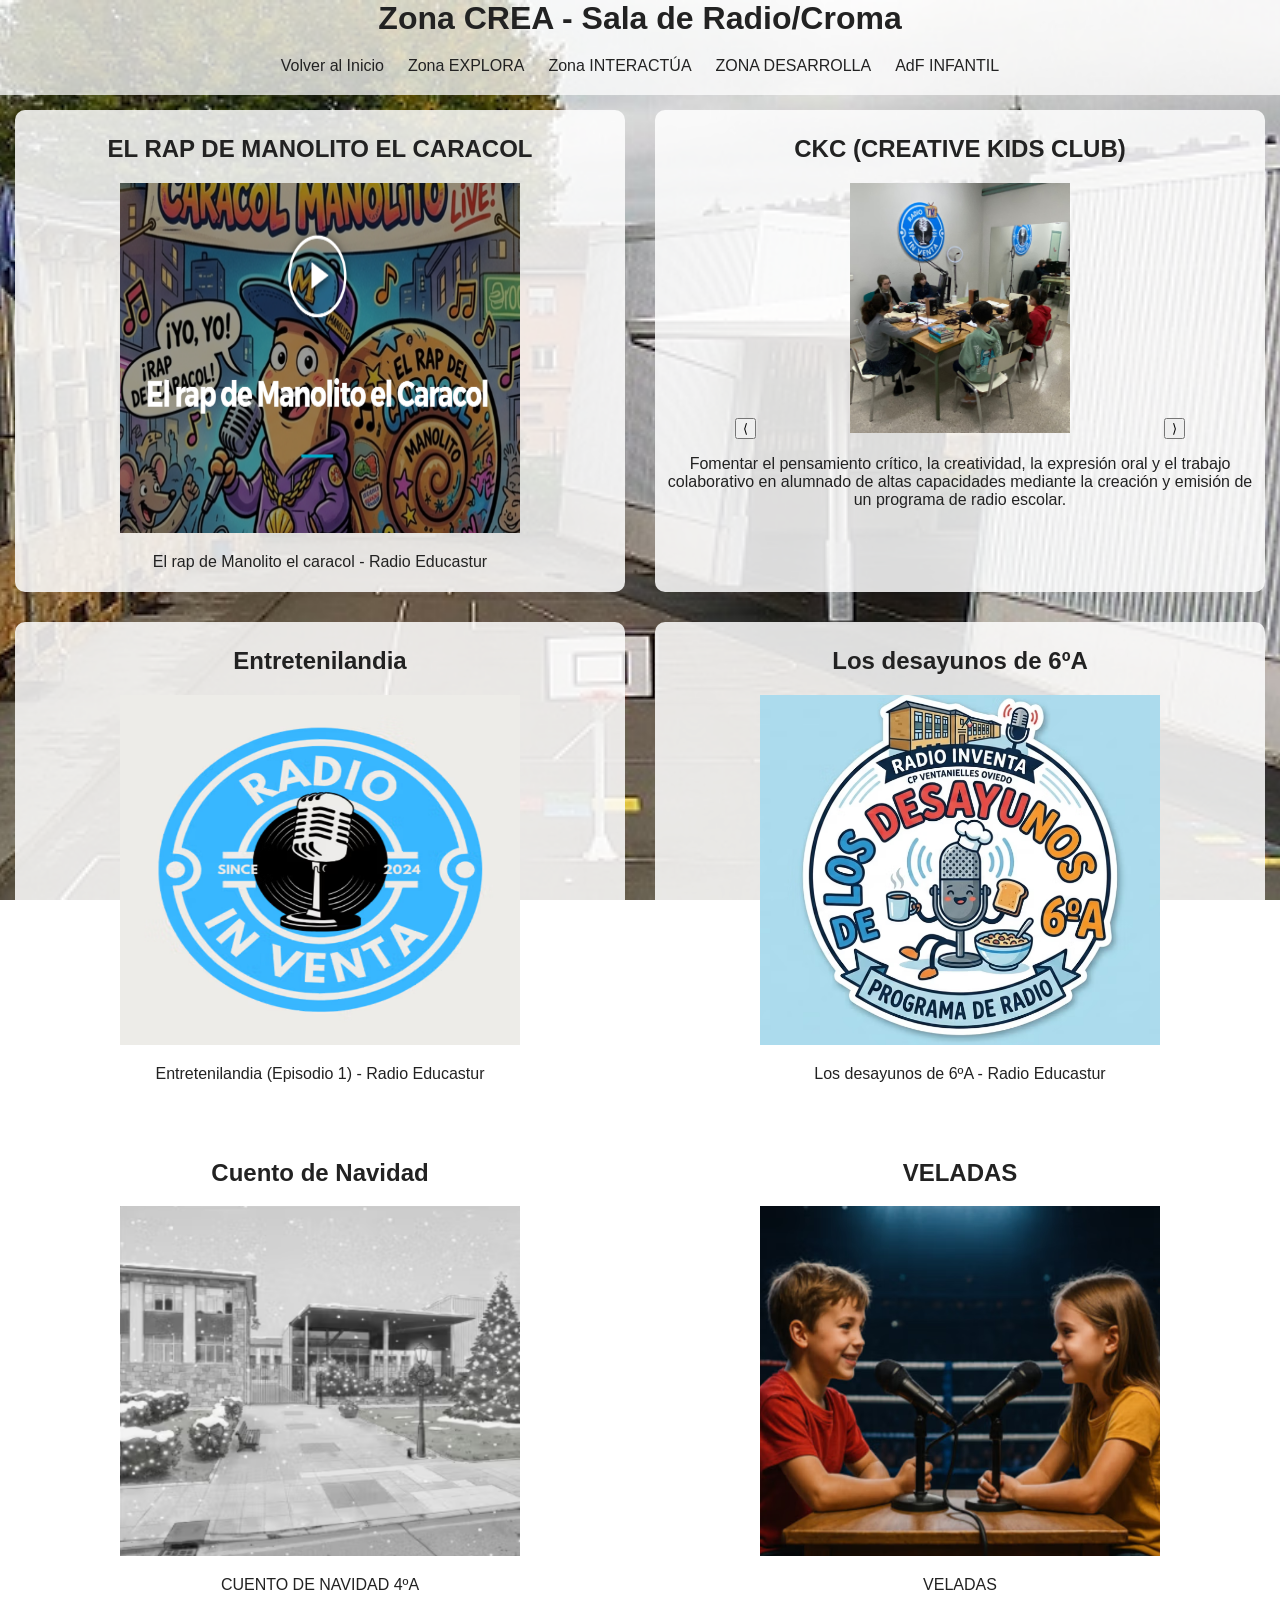
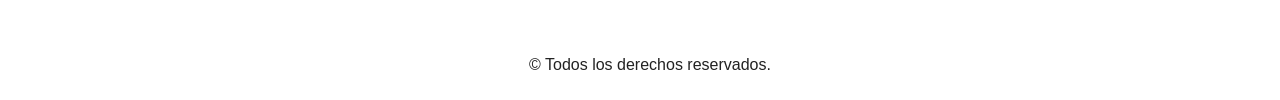
==== html/crea.html @ d6aeefd6 "creacion zona crea" ====
<!DOCTYPE html>
<html lang="en">
<head>
    <meta charset="UTF-8">
    <meta name="viewport" content="width=device-width, initial-scale=1.0">
    <title>Zona CREA</title>
    <link rel="stylesheet" href="../css/crea.css">
</head>
<body>
    <h1>Zona CREA - Sala de Radio/Croma</h1>
    <nav>
         <a href="../index.html">Volver al Inicio</a>
        <a href="../html/z_explora.html">Zona EXPLORA</a>
        <a href="../html/z_Interactua.html">Zona INTERACTÚA</a>
        <a href="../html/desarrolla.html">ZONA DESARROLLA</a>
        <a href="servicios.html">AdF INFANTIL</a>
    </nav>
    <main>
        <section>
            <article class="rap">
            <h2>EL RAP DE MANOLITO EL CARACOL</h2>
            <img class="rap_img" src="../img/rap.png" alt="rap">
            <a class="enlace" href="https://radio.educastur.es/portada/-/asset_publisher/l5kmBWzP5NCb/content/el-rap-de-manolito-el-caracol?_com_liferay_asset_publisher_web_portlet_AssetPublisherPortlet_INSTANCE_l5kmBWzP5NCb_assetEntryId=28760512&_com_liferay_asset_publisher_web_portlet_AssetPublisherPortlet_INSTANCE_l5kmBWzP5NCb_redirect=https%3A%2F%2Fradio.educastur.es%2Fportada%3Fp_p_id%3Dcom_liferay_asset_publisher_web_portlet_AssetPublisherPortlet_INSTANCE_l5kmBWzP5NCb%26p_p_lifecycle%3D0%26p_p_state%3Dnormal%26p_p_mode%3Dview%26_com_liferay_asset_publisher_web_portlet_AssetPublisherPortlet_INSTANCE_l5kmBWzP5NCb_cur%3D0%26p_r_p_resetCur%3Dfalse%26_com_liferay_asset_publisher_web_portlet_AssetPublisherPortlet_INSTANCE_l5kmBWzP5NCb_assetEntryId%3D28760512">
            <p>El rap de Manolito el caracol - Radio Educastur</p></a>
            </article>
            
            <article class="CKC">
                <h2>CKC (CREATIVE KIDS CLUB)</h2>
                <div class="carrusel">
                    <button onclick="anterior('ckc')">⟨</button>

                    <img id="ckc" src="../img/ckc.png" alt="Imagen RA" class="carrusel img">

                    <button onclick="siguiente('ckc')">⟩</button>
                </div>
                <p>Fomentar el pensamiento crítico, la creatividad, la expresión oral y el trabajo colaborativo en alumnado
                de altas capacidades mediante la creación y emisión de un programa de radio escolar.</p>
            </article>
            <article class="Entretenilandia">
                <h2>Entretenilandia</h2>
                <img class="radio" src="../img/radio.png" alt="radio">
                <a class="enlace" href="https://radio.educastur.es/portada/-/asset_publisher/l5kmBWzP5NCb/content/entretenilandia-episodio-1-?_com_liferay_asset_publisher_web_portlet_AssetPublisherPortlet_INSTANCE_l5kmBWzP5NCb_assetEntryId=28409168&_com_liferay_asset_publisher_web_portlet_AssetPublisherPortlet_INSTANCE_l5kmBWzP5NCb_redirect=https%3A%2F%2Fradio.educastur.es%2Fportada%3Fp_p_id%3Dcom_liferay_asset_publisher_web_portlet_AssetPublisherPortlet_INSTANCE_l5kmBWzP5NCb%26p_p_lifecycle%3D0%26p_p_state%3Dnormal%26p_p_mode%3Dview%26_com_liferay_asset_publisher_web_portlet_AssetPublisherPortlet_INSTANCE_l5kmBWzP5NCb_cur%3D0%26p_r_p_resetCur%3Dfalse%26_com_liferay_asset_publisher_web_portlet_AssetPublisherPortlet_INSTANCE_l5kmBWzP5NCb_assetEntryId%3D28409168">
                <p>Entretenilandia (Episodio 1) - Radio Educastur</p></a>
            </article>
            <article class="desayunos">
                <h2>Los desayunos de 6ºA</h2>
                <img class="desayuno" src="../img/desayunos.png" alt="desayuno">
                <a class="enlace" href="https://radio.educastur.es/portada/-/asset_publisher/l5kmBWzP5NCb/content/los-desayunos-de-6%25C2%25BAa?_com_liferay_asset_publisher_web_portlet_AssetPublisherPortlet_INSTANCE_l5kmBWzP5NCb_assetEntryId=28529949&_com_liferay_asset_publisher_web_portlet_AssetPublisherPortlet_INSTANCE_l5kmBWzP5NCb_redirect=https%3A%2F%2Fradio.educastur.es%2Fportada%3Fp_p_id%3Dcom_liferay_asset_publisher_web_portlet_AssetPublisherPortlet_INSTANCE_l5kmBWzP5NCb%26p_p_lifecycle%3D0%26p_p_state%3Dnormal%26p_p_mode%3Dview%26_com_liferay_asset_publisher_web_portlet_AssetPublisherPortlet_INSTANCE_l5kmBWzP5NCb_cur%3D0%26p_r_p_resetCur%3Dfalse%26_com_liferay_asset_publisher_web_portlet_AssetPublisherPortlet_INSTANCE_l5kmBWzP5NCb_assetEntryId%3D28529949">
                <p>Los desayunos de 6ºA - Radio Educastur</p></a>
            </article>
            <article class="Cuento">
                <h2>Cuento de Navidad </h2>
                <img class="navidad" src="../img/navidad.png" alt="navidad">
                <a class="enlace" href="https://open.spotify.com/episode/4K4bvYZefkEVW4O3USwNja?si=2P_1UPYJQoK0Ma5bK2x0WA&nd=1&dlsi=830cae9fd0a14a38"><p>CUENTO DE NAVIDAD 4ºA</p></a>
                
            </article>
            <article class="VELADAS">
                <h2>VELADAS</h2>
                <img class="velada" src="../img/velada.png" alt="velada">
                <a class="enlace" href="https://open.spotify.com/episode/1Y3oKV9fwUjy8r3nxqeKuG?si=JiBHoo9uSd-aOX02hAybuw&nd=1&dlsi=418b1c6551c040cf">
                <p>VELADAS</p></a>
            </article>
        </section>
    </main>
    <footer><p>&copy; Todos los derechos reservados.</p></footer>
    <script>
const imagenes = {
  ckc: [
    "../img/ckc.png",
    "../img/ckc2.png",
  ]
};

const indices = {
  ckc: 0
};

function siguiente(id) {
  indices[id]++;
  if (indices[id] >= imagenes[id].length) {
    indices[id] = 0;
  }
  document.getElementById(id).src = imagenes[id][indices[id]];
}

function anterior(id) {
  indices[id]--;
  if (indices[id] < 0) {
    indices[id] = imagenes[id].length - 1;
  }
  document.getElementById(id).src = imagenes[id][indices[id]];
}
</script>
</body>
</html>
---- css/crea.css ----
html, body {
  height: 100%;
  margin: 0;
}
body {
  /*display: flex;
  flex-direction: column;*/
  background-image: url("../img/fotocole.jpg");
  background-size: cover;     
  background-position: center; 
  background-repeat: no-repeat;
  background-attachment: fixed;
}
h1 {
  text-align: center;
  font-family: sans-serif;
  color: #222;
  background-color: rgb(255, 255, 255,0.75);
  padding: 0;
  margin: 0;
}
nav{
  text-align: center;
  background-color: rgb(255, 255, 255,0.75);
  padding: 10px;
  
}
nav a{
  display: inline-block;
  padding: 10px;
  text-decoration: none;
  font-family: 'Franklin Gothic Medium', 'Arial Narrow', Arial, sans-serif;
  color: #222;
}
a:hover{
  color: rgb(119, 0, 230);
}
section{
  display: grid;
  grid-template-columns: 1fr 1fr;
  width: 100%;
}
.rap,.CKC,.Entretenilandia,.desayunos,.Cuento,.VELADAS{
  background-color: rgb(255, 255, 255,0.85);
  padding: 5px;
  margin: 15px;
  text-align: center;
  font-family: 'Franklin Gothic Medium', 'Arial Narrow', Arial, sans-serif;
  color: #222;
  border-radius: 10px
}
.carrusel img {
  width: 100%;
  max-width: 400px;
  height: 250px;
  object-fit: contain;
}
.rap_img,.radio,.desayuno,.navidad,.velada{
  width: 100%;
  max-width: 400px;
  height: 350px;
}
.enlace{
  text-decoration: none;
  color: #222;
}
.enlace:hover{
  color: rgb(230, 0, 0);
}
footer {
text-align: center;
 font-family: 'Franklin Gothic Medium', 'Arial Narrow', Arial, sans-serif;
  color: #222;
background-color: rgb(255, 255, 255,0.95);
  padding: 10px;
  width: 100%;
}
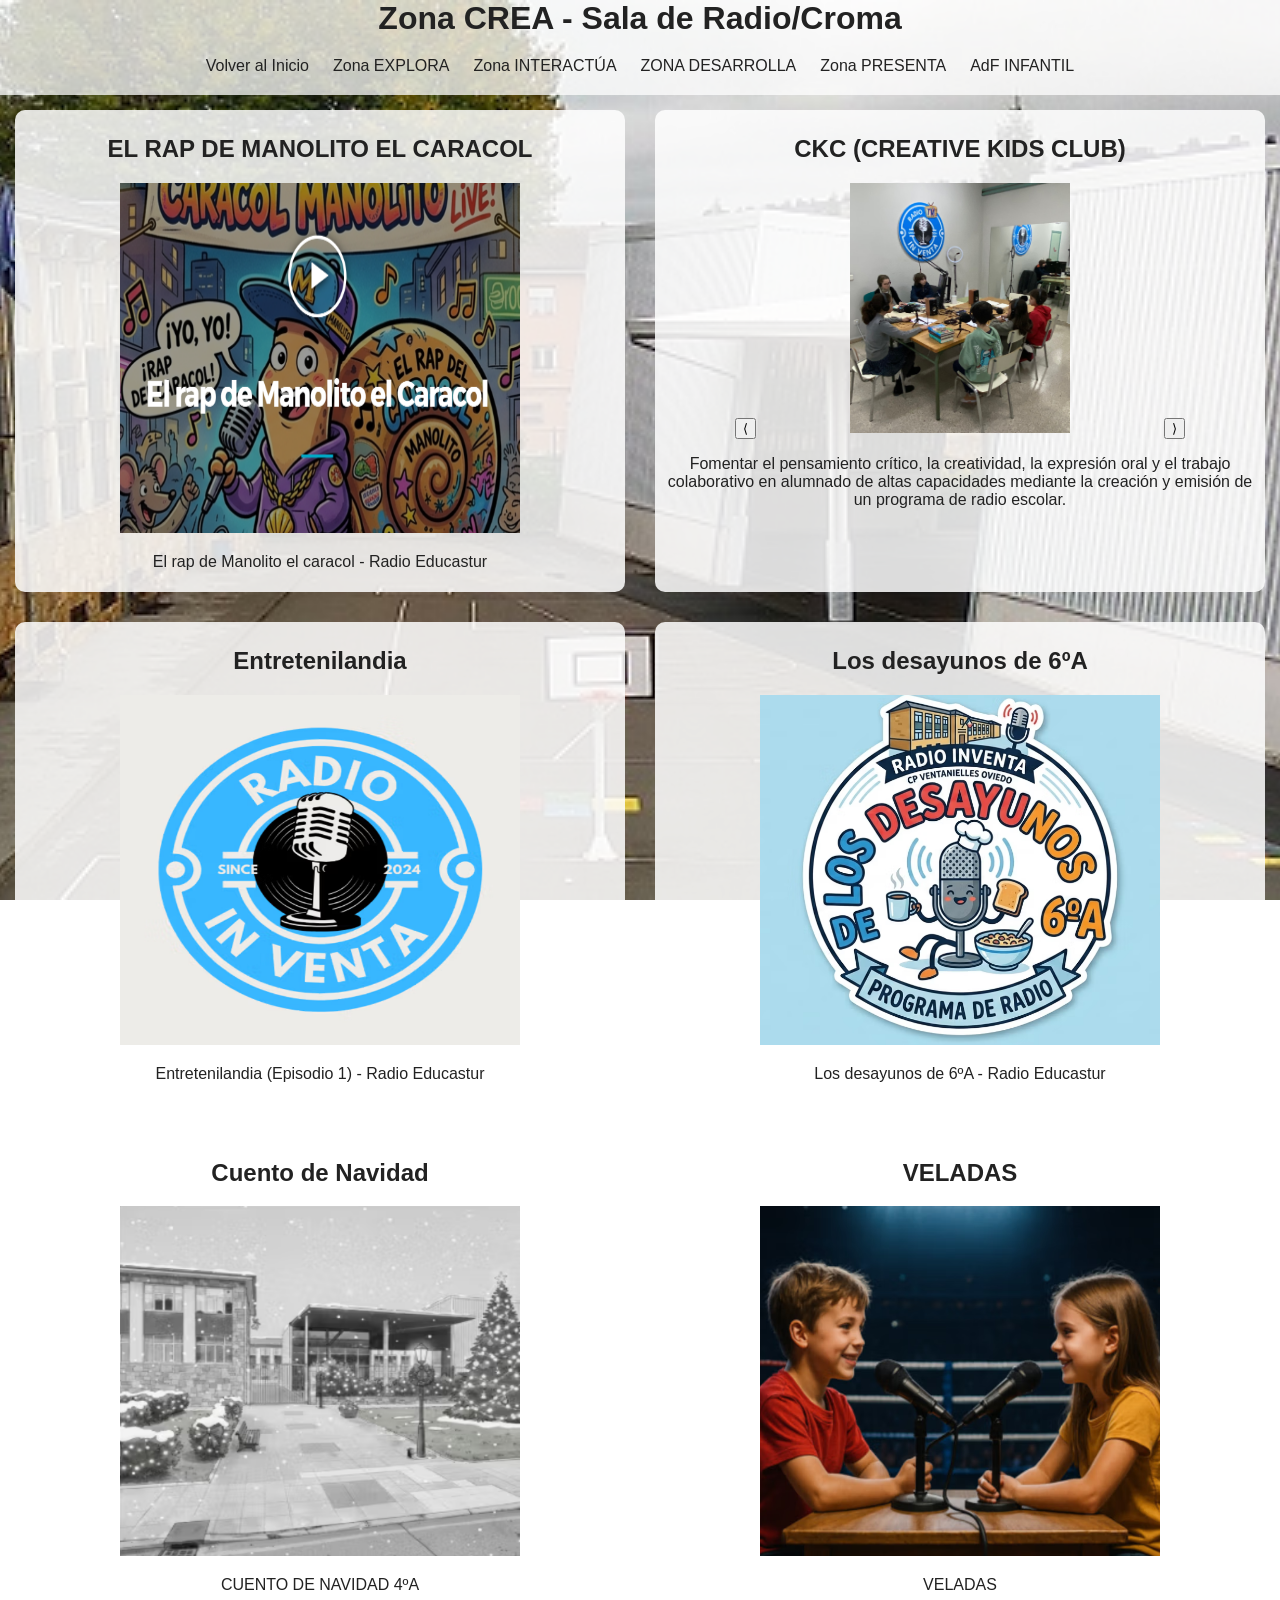
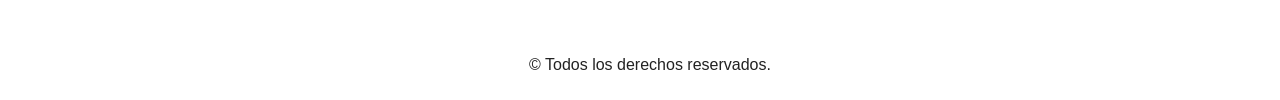
==== commit 332c9691: "enlace presenta" ====
--- a/html/crea.html
+++ b/html/crea.html
@@ -13,6 +13,7 @@
         <a href="../html/z_explora.html">Zona EXPLORA</a>
         <a href="../html/z_Interactua.html">Zona INTERACTÚA</a>
         <a href="../html/desarrolla.html">ZONA DESARROLLA</a>
+        <a href="../html/presenta.html">Zona PRESENTA</a>
         <a href="servicios.html">AdF INFANTIL</a>
     </nav>
     <main>
